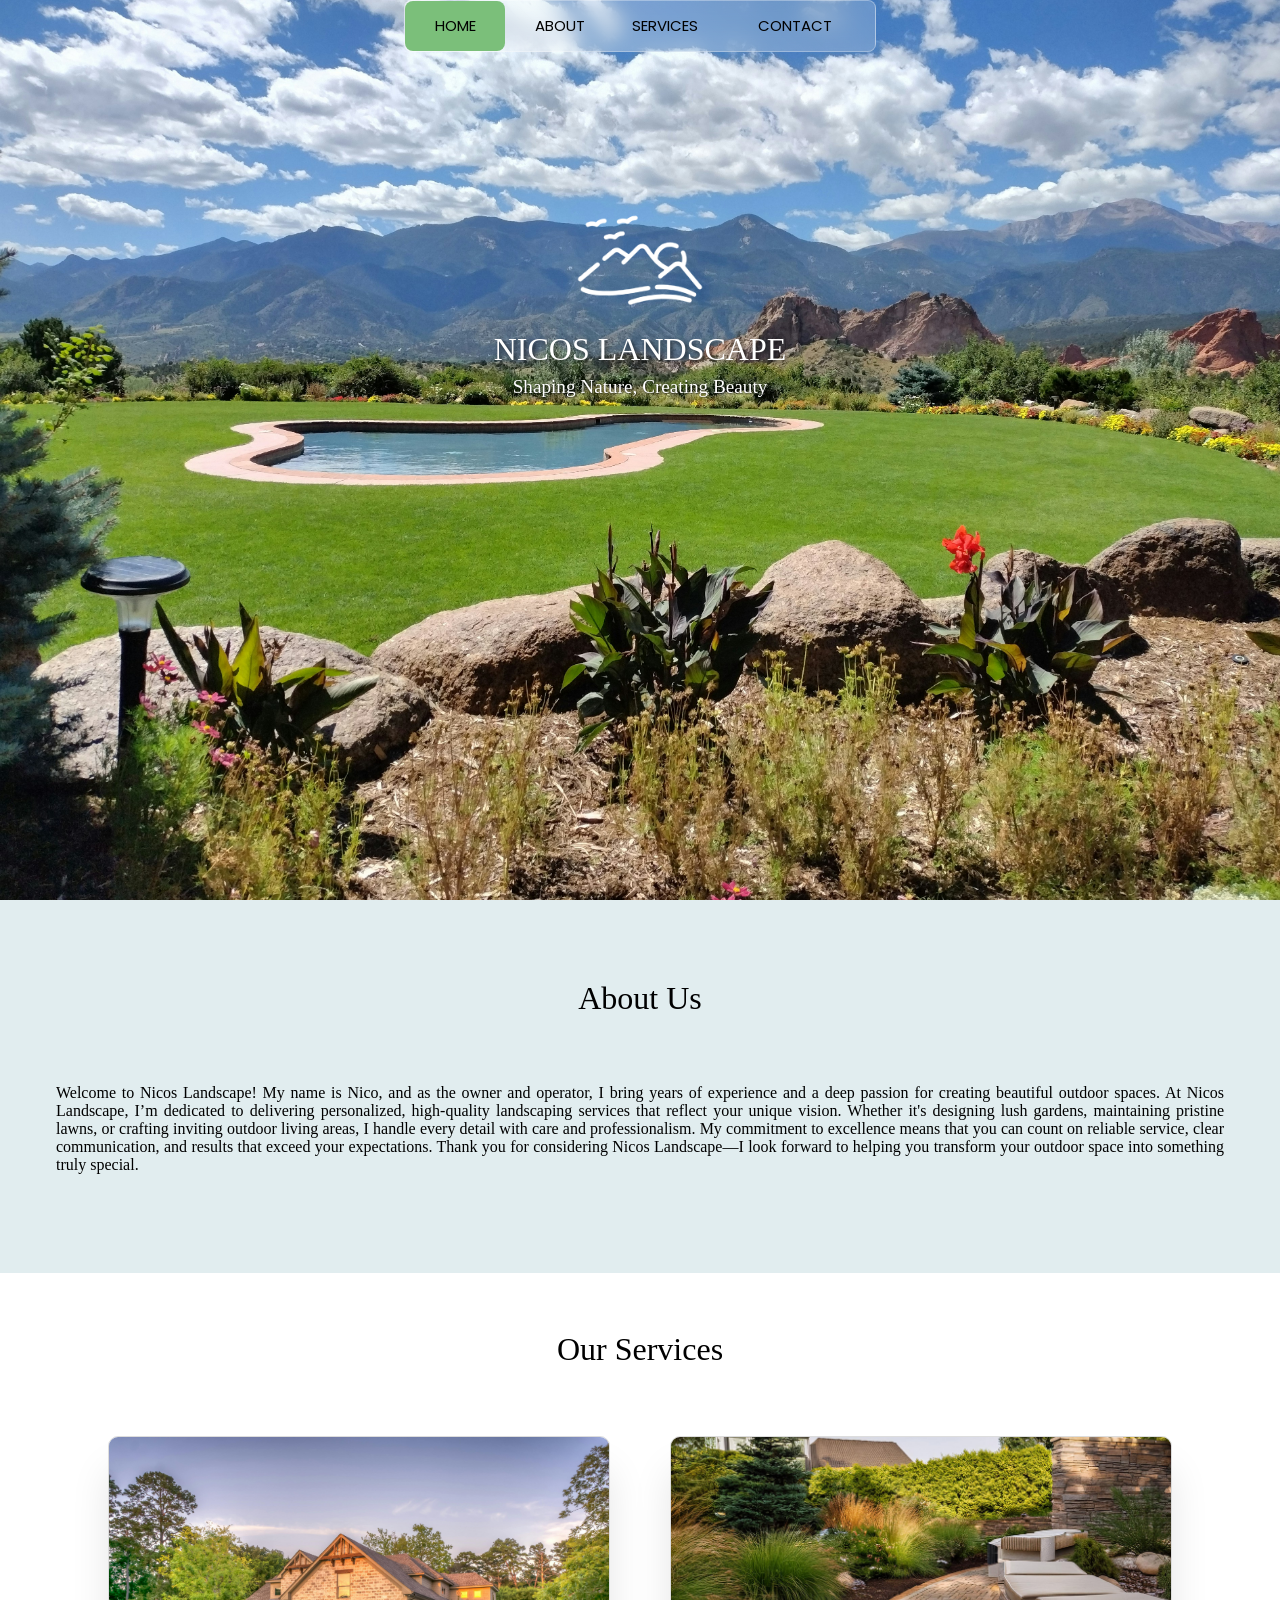
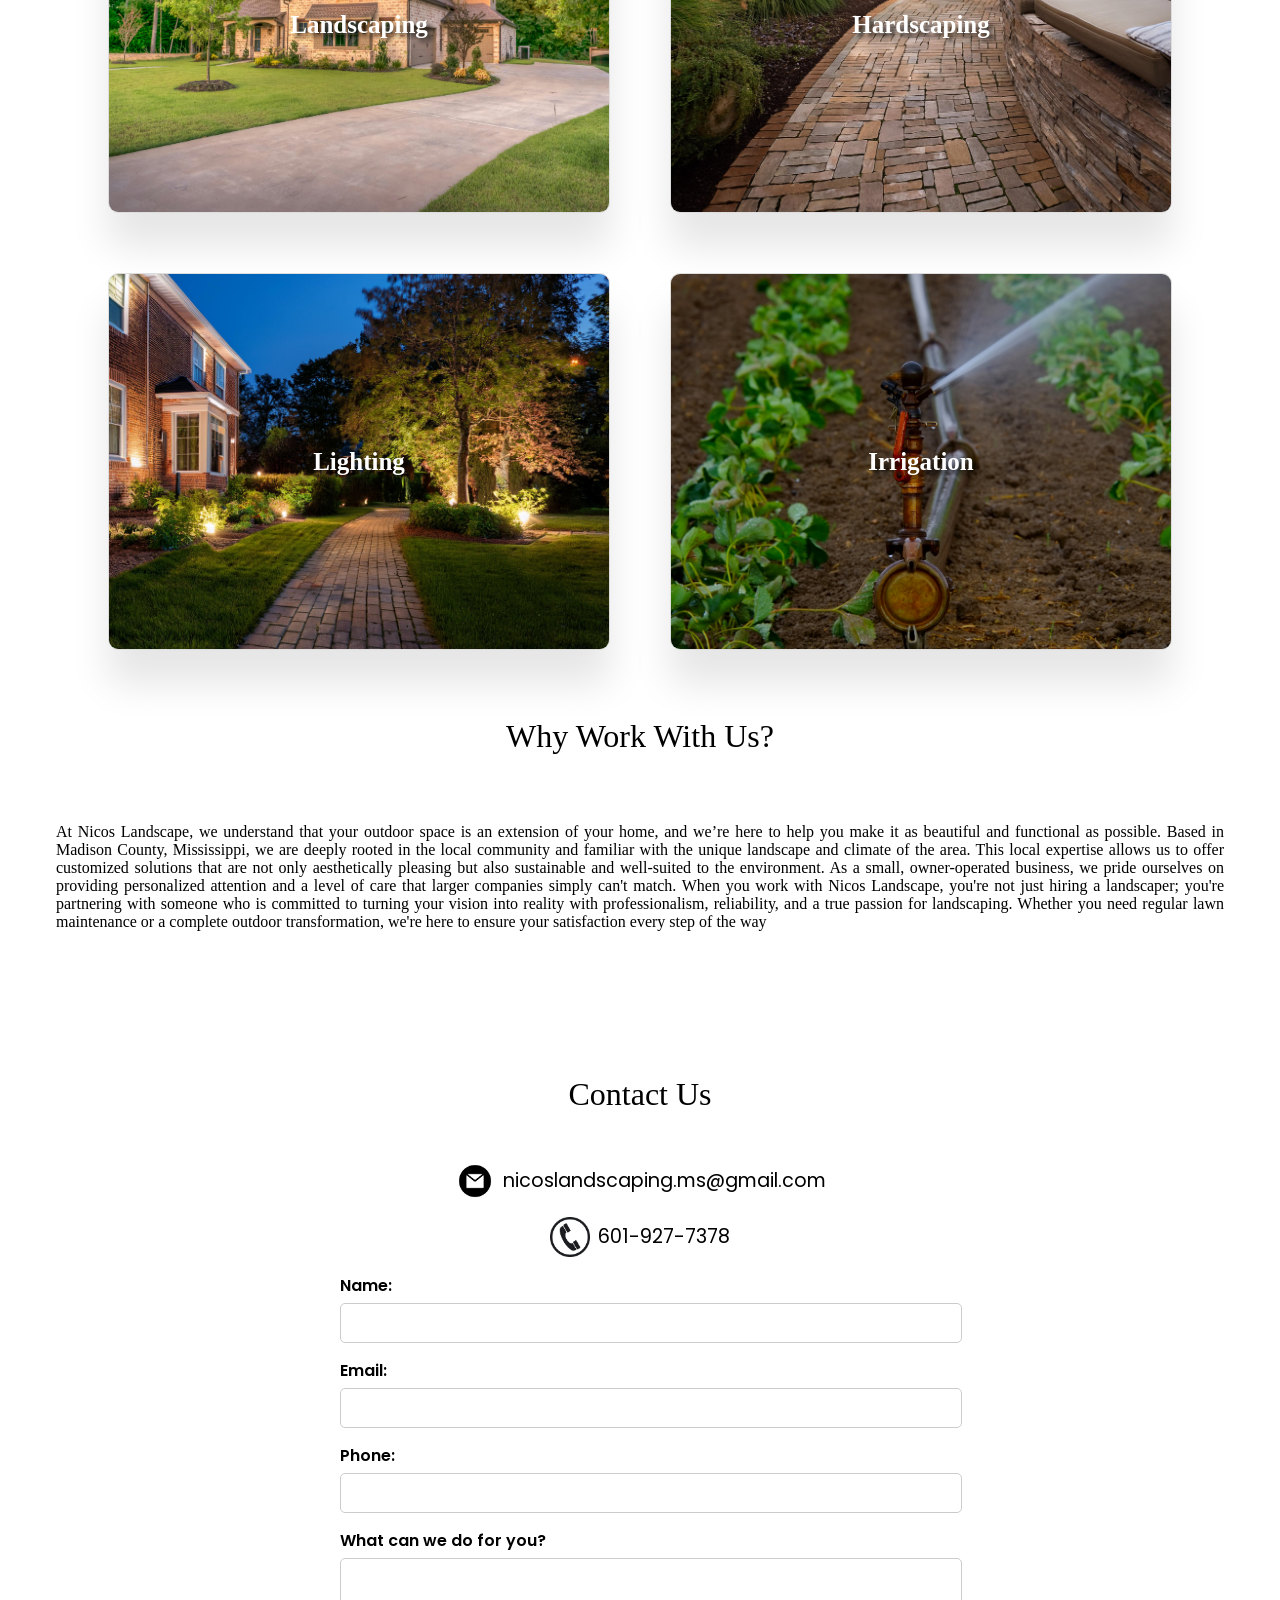
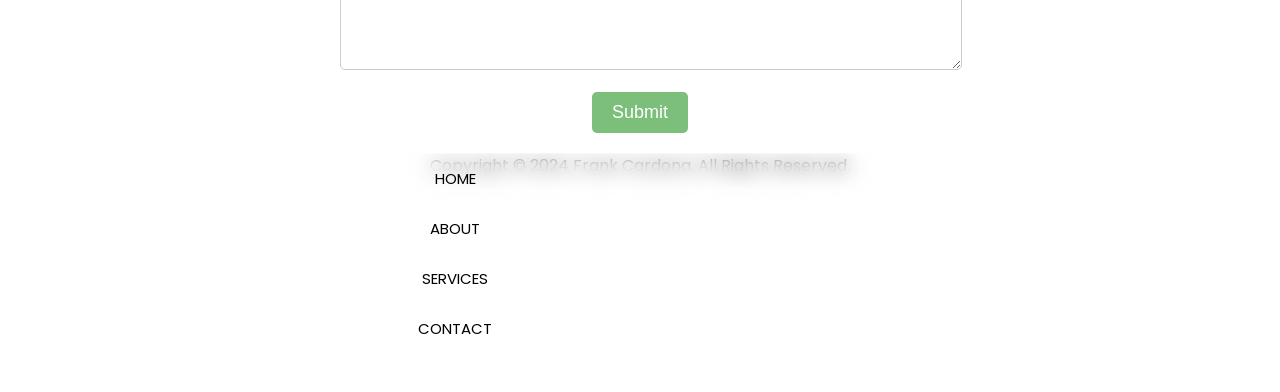
==== index.html @ dc4875f7 "changed name of html" ====
<!DOCTYPE html>
<html lang="en">
<head>
    <meta charset="UTF-8">
    <meta http-equiv="X-UA-Compatible" content="IE=edge">
    <meta name="viewport" content="width=device-width, initial-scale=1.0">
    <title>Nicos Landscape</title>
    <link rel="stylesheet" href="style.css">
    <link rel="stylesheet" href="mediaqueries.css">
</head>
<body>
    <!-- LAVALAMP NAVIGATION MENU -->
    <nav id="desktop-nav">
        <a href="#home">Home</a>
        <a href="#about">About</a>
        <a href="#services">Services</a>
        <a href="#contact">Contact</a>
        <div class="animation start-home"></div>
    </nav>

    <!-- HOME SECTION -->
    <section id="home">
        <div class="background-image">
            <img src="./assets/HomepageImage.jpg" alt="background-image">
        </div>
        <div class="logo-container">
            <img src="./assets/logo.png" alt="Logo" class="home-logo">
        </div>
        <div class="text-container">
            <p class="section_text_p1">NICOS LANDSCAPE</p>
            <p class="section_text_p2">Shaping Nature, Creating Beauty</p>
        </div>
    </section>

    <!-- ABOUT SECTION -->
    <section id="about">
        <h1 class="section_text_p3">About Us</h1>
        <p class="section_text_p4">
            Welcome to Nicos Landscape! My name is Nico, and as the owner and operator, I bring years of experience and a deep passion for creating beautiful outdoor spaces. At Nicos Landscape, I’m dedicated to delivering personalized, high-quality landscaping services that reflect your unique vision. Whether it's designing lush gardens, maintaining pristine lawns, or crafting inviting outdoor living areas, I handle every detail with care and professionalism. My commitment to excellence means that you can count on reliable service, clear communication, and results that exceed your expectations. Thank you for considering Nicos Landscape—I look forward to helping you transform your outdoor space into something truly special.
        </p>
    </section>

    <!-- SERVICES SECTION -->
    <section id="services">
        <h1 class="section_text_p3">Our Services</h1>
        <div class="services-container">
            <!-- Service: Landscaping -->
            <div class="service-item">
                <div class="service-name">Landscaping</div>
                <img src="./assets/landscaping1.jpg" alt="Landscaping Service" class="service-photo">
                <div class="overlay">
                    <p class="service-description">Transform your outdoor space with expert landscaping services.</p>
                    <button class="btn btn-color-2 project-btn" onclick="location.href='https://example.com/landscaping'">
                        more info
                    </button>
                </div>
            </div>

            <!-- Service: Hardscaping -->
            <div class="service-item">
                <div class="service-name">Hardscaping</div>
                <img src="./assets/hardscaping1.jpg" alt="Hardscaping Service" class="service-photo">
                <div class="overlay">
                    <p class="service-description">Create beautiful, durable outdoor structures with our hardscaping services.</p>
                    <button class="btn btn-color-2 project-btn" onclick="location.href='https://example.com/hardscaping'">
                        more info
                    </button>
                </div>
            </div>

            <!-- Service: Lighting -->
            <div class="service-item">
                <div class="service-name">Lighting</div>
                <img src="./assets/lighting1.jpg" alt="Lighting Service" class="service-photo">
                <div class="overlay">
                    <p class="service-description">Enhance your outdoor space with professional lighting installations.</p>
                    <button class="btn btn-color-2 project-btn" onclick="location.href='https://example.com/lighting'">
                        more info
                    </button>
                </div>
            </div>

            <!-- Service: Irrigation -->
            <div class="service-item">
                <div class="service-name">Irrigation</div>
                <img src="./assets/irrigation1.jpg" alt="Irrigation Service" class="service-photo">
                <div class="overlay">
                    <p class="service-description">Ensure your landscape thrives with efficient irrigation systems.</p>
                    <button class="btn btn-color-2 project-btn" onclick="location.href='https://example.com/irrigation'">
                        more info
                    </button>
                </div>
            </div>
        </div>
        <h1 class="section_text_p3">Why Work With Us?</h1>
        <p class="section_text_p4">
            At Nicos Landscape, we understand that your outdoor space is an extension of your home, and we’re here to help you make it as beautiful and functional as possible. Based in Madison County, Mississippi, we are deeply rooted in the local community and familiar with the unique landscape and climate of the area. This local expertise allows us to offer customized solutions that are not only aesthetically pleasing but also sustainable and well-suited to the environment. As a small, owner-operated business, we pride ourselves on providing personalized attention and a level of care that larger companies simply can't match. When you work with Nicos Landscape, you're not just hiring a landscaper; you're partnering with someone who is committed to turning your vision into reality with professionalism, reliability, and a true passion for landscaping. Whether you need regular lawn maintenance or a complete outdoor transformation, we're here to ensure your satisfaction every step of the way        </p>

    </section>

    <!-- CONTACT SECTION -->
    <section id="contact">
        <h1 class="section_text_p3">Contact Us</h1>
        <div class="contact-info-upper-container">
            <!-- Email Section -->
            <div class="contact-info-container">
                <img src="./assets/email.png" alt="Email icon" class="icon contact-icon email-icon">
                <p><a href="mailto:nicoslandscaping.ms@gmail.com">nicoslandscaping.ms@gmail.com</a></p>
            </div>
    
            <!-- Phone Section -->
            <div class="contact-info-container">
                <img src="./assets/phone.png" alt="Phone icon" class="icon phone-icon">
                <p><a href="tel:6015733940">601-927-7378</a></p>
            </div>
        </div>
        
        <!-- Updated Form: make sure to replace the action URL with your actual backend URL -->
        <form action="https://your-backend-url.com/send" method="POST" class="contact-form">
            <div class="form-group">
                <label for="name">Name:</label>
                <input type="text" id="name" name="name" required>
            </div>
    
            <div class="form-group">
                <label for="email">Email:</label>
                <input type="email" id="email" name="email" required>
            </div>
    
            <div class="form-group">
                <label for="phone">Phone:</label>
                <input type="tel" id="phone" name="phone">
            </div>
    
            <div class="form-group">
                <label for="message">What can we do for you?</label>
                <textarea id="message" name="message" rows="5" required></textarea>
            </div>
    
            <button type="submit" class="btn btn-color-2">Submit</button>
        </form>
    </section>
    
    <!-- FOOTER SECTION -->
    <footer>
        <nav>
            <div class="nav-links-container">
                <ul class="nav-links"> 
                    <li><a href="#home">Home</a></li>
                    <li><a href="#about">About</a></li>
                    <li><a href="#services">Services</a></li>
                    <li><a href="#contact">Contact</a></li>
                </ul>
            </div>
        </nav>
        <p>Copyright &#169; 2024 Frank Cardona. All Rights Reserved.</p>
    </footer>
    <script src="script.js"></script>
</body>
</html>
---- style.css ----
@import url('https://fonts.googleapis.com/css2?family=Poppins:wght@300;400;500;600&display=swap');

* {
   margin: 0;
   padding: 0; 
}

body {
    font-family: "Poppins", sans-serif;
}

html {
    scroll-behavior: smooth;
}

/* SECTIONS */

section {
    padding-top: 4vh;
    box-sizing: border-box;
}

/* HOME SECTION */

#home {
    margin: 0;
    padding: 0;
    position: relative;
    height: 100vh;
    display: flex;
    justify-content: center;
    align-items: center;
    overflow: hidden;
}

.background-image {
    position: absolute;
    top: 0;
    left: 0;
    width: 100%;
    height: 100%;
    z-index: -1;
}

.background-image img {
    width: 100%;
    height: 100%;
    object-fit: cover;
}

/* DESKTOP NAV LAVALAMP NAVIGATION MENU */

nav {
    margin: 0px;
    position: fixed;
    left: 50%;
    width: 470px;
    height: 50px;
    background: linear-gradient(45deg, rgba(255, 255, 255, 0.4), rgba(255, 255, 255, 0.2)); /* Gradient with semi-transparent white */
    border-radius: 8px;
    font-size: 0; /* Ensures no additional spacing or text alignment issues */
    z-index: 1000; /* Added a high z-index to ensure the menu stays on top of other content */
    transform: translateX(-50%); /* Adjusts the centering to account for the menu's width */
    backdrop-filter: blur(10px); /* Adds a blur effect to the background behind the nav */
    -webkit-backdrop-filter: blur(10px); /* Safari support */
    border: 1px solid rgba(255, 255, 255, 0.3); /* Optional: Add a subtle border */
}


nav a {
    line-height: 50px; /* Vertically centers the text within the menu items */
    font-size: 15px;
    display: inline-block;
    position: relative;
    z-index: 1;
    text-transform: uppercase; /* Makes the text uppercase */
    text-align: center;
    color: black;
    cursor: pointer;
    transition: color 0.3s ease;
}


nav .animation {
    position: absolute;
    height: 100%;
    top: 0;
    z-index: 0;
    transition: all .5s ease 0s; /* Smooth transition for hover effect */
    border-radius: 8px; /* Matches the border radius of the nav container */
}

/* Width and color assignments for each menu item */
a:nth-child(1) {
    width: 100px;
}
a:nth-child(2) {
    width: 110px;
}
a:nth-child(3) {
    width: 100px;
}
a:nth-child(4) {
    width: 160px;
}


/* Start positions and hover animations */
nav .start-home, a:nth-child(1):hover ~ .animation {
    width: 100px;
    left: 0;
    background-color: #7BBF7A; /* Color for the "Home" section */
}
nav .start-about, a:nth-child(2):hover ~ .animation {
    width: 110px;
    left: 100px;
    background-color: #7BBF7A; /* Color for the "About" section */
}
nav .start-blog, a:nth-child(3):hover ~ .animation {
    width: 100px;
    left: 210px;
    background-color: #7BBF7A; /* Color for the "services" section */
}
nav .start-contact, a:nth-child(4):hover ~ .animation {
    width: 160px;
    left: 310px;
    background-color: #7BBF7A; /* Color for the "contact" section */
}

a {
    color: black;
    text-decoration: none;
    text-decoration-color: black;
}

a:hover{
    color: black;
    text-decoration: underline;
    text-underline-offset: 1rem;
    text-decoration-color: rgb(9, 9, 9);
}

.logo{
    font-size: 2rem;
}

.logo:hover{
    cursor: default;
}

.menu-links{
    position: absolute;
    top: 100%;
    right: 0;
    background-color: white;
    width: fit-content;
    max-height: 0;
    overflow: hidden;
    transition: all 0.3 ease-in-out;
}

.menu-links a {
    display: block;
    padding: 100%;
    text-align: center;
    font-size: 1.5rem;
    color: black;
    text-decoration: none;
    transition: all 0.3 ease-in-out;
}

.menu-links li {
    list-style: none;
}

.menu-links.open {
    max-height: 300px;
}

.hamburger-icon.open span:first-child {
    transform: rotate(45deg) translate(10px, 5px);
}

.hamburger-icon.open span:nth-child(2) {
    opacity: 0;
}

.hamburger-icon.open span:last-child {
    transform: rotate(-45deg) translate(10px, -5px);
}

hamburger-icon span:first-child {
    transform: none;
}

hamburger-icon span:first-child {
    opacity: 1;
}

.hamburger-icon span:first-child{
    transform: none;
}


/* Home section logo styling */
.logo-container {
    position: absolute;
    top: 20px; /* Adjust based on where you want the logo */
    left: 20px; /* Adjust based on where you want the logo */
    z-index: 2; /* Ensure the logo is above the background image */
}

.home-logo {
    width: 200px; /* Adjust size to fit your design */
    height:auto; /* Maintain aspect ratio */
}

.logo-container {
    top: 50%;
    left: 50%;
    transform: translate(-50%, -140%);
}

.text-container {
    position: absolute;
    top: 40%; /* Adjust based on where you want the text */
    left: 50%; /* Center it horizontally */
    transform: translate(-50%, -50%); /* Center it both horizontally and vertically */
    z-index: 2; /* Ensure the text is above the background image */
}

.section_text_p1 {
    color: white; /* Ensure the text contrasts against the background */
    text-align: center;
    font-size: 2rem;
    font-weight: 500;
    margin: 0.5rem 0; /* Add some spacing between the lines */
    text-shadow: 2px 2px 4px rgba(0, 0, 0, 0.7); /* Subtle black shadow */
    font-family: serif; /* Apply a generic serif typeface */
}

.section_text_p2 {
    color: white; /* Ensure the text contrasts against the background */
    font-size: 1.2rem;
    text-align: center;
    font-weight: 100;
    margin: 0.2rem 1; /* Add some spacing between the lines */
    text-shadow: .5px 1px 2px rgba(0, 0, 0, 0.7); /* Subtle black shadow */
    font-family: serif; /* Apply a generic serif typeface */
}

/*ABOUT SECTION */

#about {
    position: relative;
    background-color: rgb(225, 237, 239); /* Set the background color to white */
    width: 100%; /* Ensure the section takes up the full width of the viewport */
    height: 50%;
    margin: 0; /* Remove any default margin */
    padding: 2rem; /* Add some padding if needed for spacing */

}

.section_text_p3 {
    color: black; /* Ensure the text contrasts against the background */
    text-align: center;
    font-size: 2rem;
    font-weight: 200;
    margin: 3rem 0; /* Add some spacing between the lines */
    font-family: serif; /* Apply a generic serif typeface */
}

/* Centered and compressed text block */
.section_text_p4 {
    color: black;
    font-size: 1rem;
    text-align:justify;
    font-weight: 100;
    margin: 4.2rem auto; /* Center the text block */
    font-family: serif;
    max-width: 1200px; /* Limit the width of the text block */
    padding: 0 1rem; /* Add padding inside the text block */
    box-sizing: border-box; /* Ensure padding doesn't affect width */
}


.about-containers {
    gap: 2rem;
    margin-bottom: 2rem;
    margin-top: 2rem;
}

.about-details-container {
    justify-content: center;
    flex-direction: column;
}

.about-containers, 
.about-details-container {
    display: flex;
}

.about-pic {
    border-radius: 2rem;
}

.arrow {
    position: absolute;
    right: -5rem;
    bottom: 2.5rem;
}

.details-container {
    padding: 1.5rem;
    flex: 1;
    background: white;
    border-radius: 2rerm;
    border: rgb(53, 53, 53) 0.1rem solid;
    border-color: rgb(163, 163, 163);
    text-align: center;
}

.section-container{
    gap: 4rem;
    height: 80%;
}

.section_pic-container {
    height: 400px;
    width: 400px;
    margin: auto 0;
}

/* SERVICES SECTION */

#services {
    padding: 10px 10px;
    background-color: transparent;
}

.services-container {
    display: flex;
    flex-wrap: wrap;
    justify-content: center;
    gap: 20px;
}

.service-item {
    position: relative;
    width: 500px;
    margin: 20px;
    border: 1px solid #ddd;
    box-shadow: 0 34px 38px rgba(0, 0, 0, 0.1);
    border-radius: 10px;
    overflow: hidden;
    transition: transform 0.5s ease; /* Add transition for the zoom effect */
}

.service-item:hover {
    transform: scale(1.05); /* Slight zoom effect on hover */
}

.service-item img {
    width: 100%;
    display: block;
    object-fit: cover;
    height: 375px;
    transition: transform 0.5s ease; /* Smooth zoom transition for the image */
}

.service-item:hover img {
    transform: scale(1.1); /* Slightly zoom the image on hover */
}

.overlay {
    position: absolute;
    bottom: 0;
    background: rgba(0, 0, 0, 0.5);
    color: #fff;
    width: 100%;
    transition: opacity 0.5s ease;
    opacity: 0;
    padding: 20px;
    text-align: center;
}

.service-item:hover .overlay {
    opacity: 1;
}

.service-name {
    font-family: serif;
    text-shadow: 4px 4px 4px rgba(0, 0, 0, 0.7); /* Subtle black shadow */
    font-size: 20px;
    margin-bottom: 10px;
    color: white;
}

.service-item .service-name {
    position: absolute;
    top: 50%; /* Center vertically */
    left: 50%; /* Center horizontally */
    transform: translate(-50%, -50%); /* Aligns the text to the center */
    color: white;
    background-color: transparent;
    padding: 5px 10px;
    font-size: 25px;
    max-width: 90%;
    box-sizing: border-box;
    z-index: 2;
    font-family: serif;
    font-weight: 700;
    text-align: center; /* Ensure the text is centered */
}


/* CONTACT SECTION */

#contact {
    padding: 20px;
    background-color: white;
    text-align: center;
}

.contact-form {
    max-width: 600px;
    margin: 0 auto;
}

.form-group {
    margin-bottom: 15px;
    text-align: left;
}

.form-group label {
    display: block;
    margin-bottom: 5px;
    font-weight: 600;
}

.form-group input,
.form-group textarea {
    width: 100%;
    padding: 10px;
    border: 1px solid #ccc;
    border-radius: 5px;
    font-size: 16px;
}

button.btn {
    padding: 10px 20px;
    font-size: 18px;
    border: none;
    border-radius: 5px;
    background-color: #7BBF7A;
    color: white;
    cursor: pointer;
    transition: background-color 0.3s ease;
}

button.btn:hover {
    background-color: #6aa969;
}

.contact-info-container {
    display: flex;
    align-items: center;
    justify-content: center;
    gap: 0.5rem;
    margin: 1rem;
}

.contact-info-container p {
    font-size: larger;
}

.contact-icon {
    cursor: default;
}

.email-icon {
    height: 2.5rem;
}
.phone-icon {
    height: 2.5rem;
}

/* FOOTER */

footer {
    height: 26vh;
    margin: 0 1rem;
}

footer p {
    text-align: center;
}
---- mediaqueries.css ----
@media screen and (max-width: 1400px) {
    #profile{
        height: 83vh;
        margin-bottom: 6rem;
    }
    .about-containers{
        flex-wrap: wrap;
    }
}

@media screen and (max-width: 1200px) {
    #desktop-nav{
        display: none;
    }
    #hamburger-nav{
        display: flex;
    }
    #experience,
    .experience-details-cointainer {
        margin-top: 2rem;
    }
    #profile,
    .section-container {
        display: block;
    }
    .arrow{
        display: none;
    }
    section,
    .section-container {
        height: fit-content;
    }
    section {
        margin: 0 5%;
    }
    .section_pic-container {
        width: 275px;
        height: 275px;
        margin: 0 auto 2rem;
    }
    .about-containers {
        margin-top: 0;
    }
}

@media screen and (max-width: 600px) {
    #contact,
    footer{
        height: 40vh;
    }
    #profile{
        height:83vh;
        margin-bottom: 0;
    }
    article {
        font-size: 1rem;
    }
    footer nav {
        height: fit-content;
        margin-bottom: 2rem;
    }
    .about-containers, 
    .contact-info-upper-container, 
    .btn-container {
        flex-wrap: wrap;
    }
    .contact-info-container{
        margin: 0;
    }
    .contact-info-container p,
    .nav-links li a {
        font-size: 1.25rem;
    }
    .experience-sub-title {
        font-size: 1.25rem;
    }
    .logo {
        font-size: 1.5rem;
    }
    .nav-links{
        flex-direction:column;
        gap: 0.5rem;
        text-align: center;
    }
    .section_pic-container {
        width: auto;
        height: 46vw;
        justify-content: center;
    }
    .section_text_p2 {
        font-size: 1.25rem;
    }
    .title {
        font-size:2rem;
    }
    .text-container {
        text-align: justify;
    }
}

@media (max-width: 600px) {
    .service-item {
        width: 80%;
        margin: 10px auto;
    }

    .service-item img {
        height: auto;
    }
}
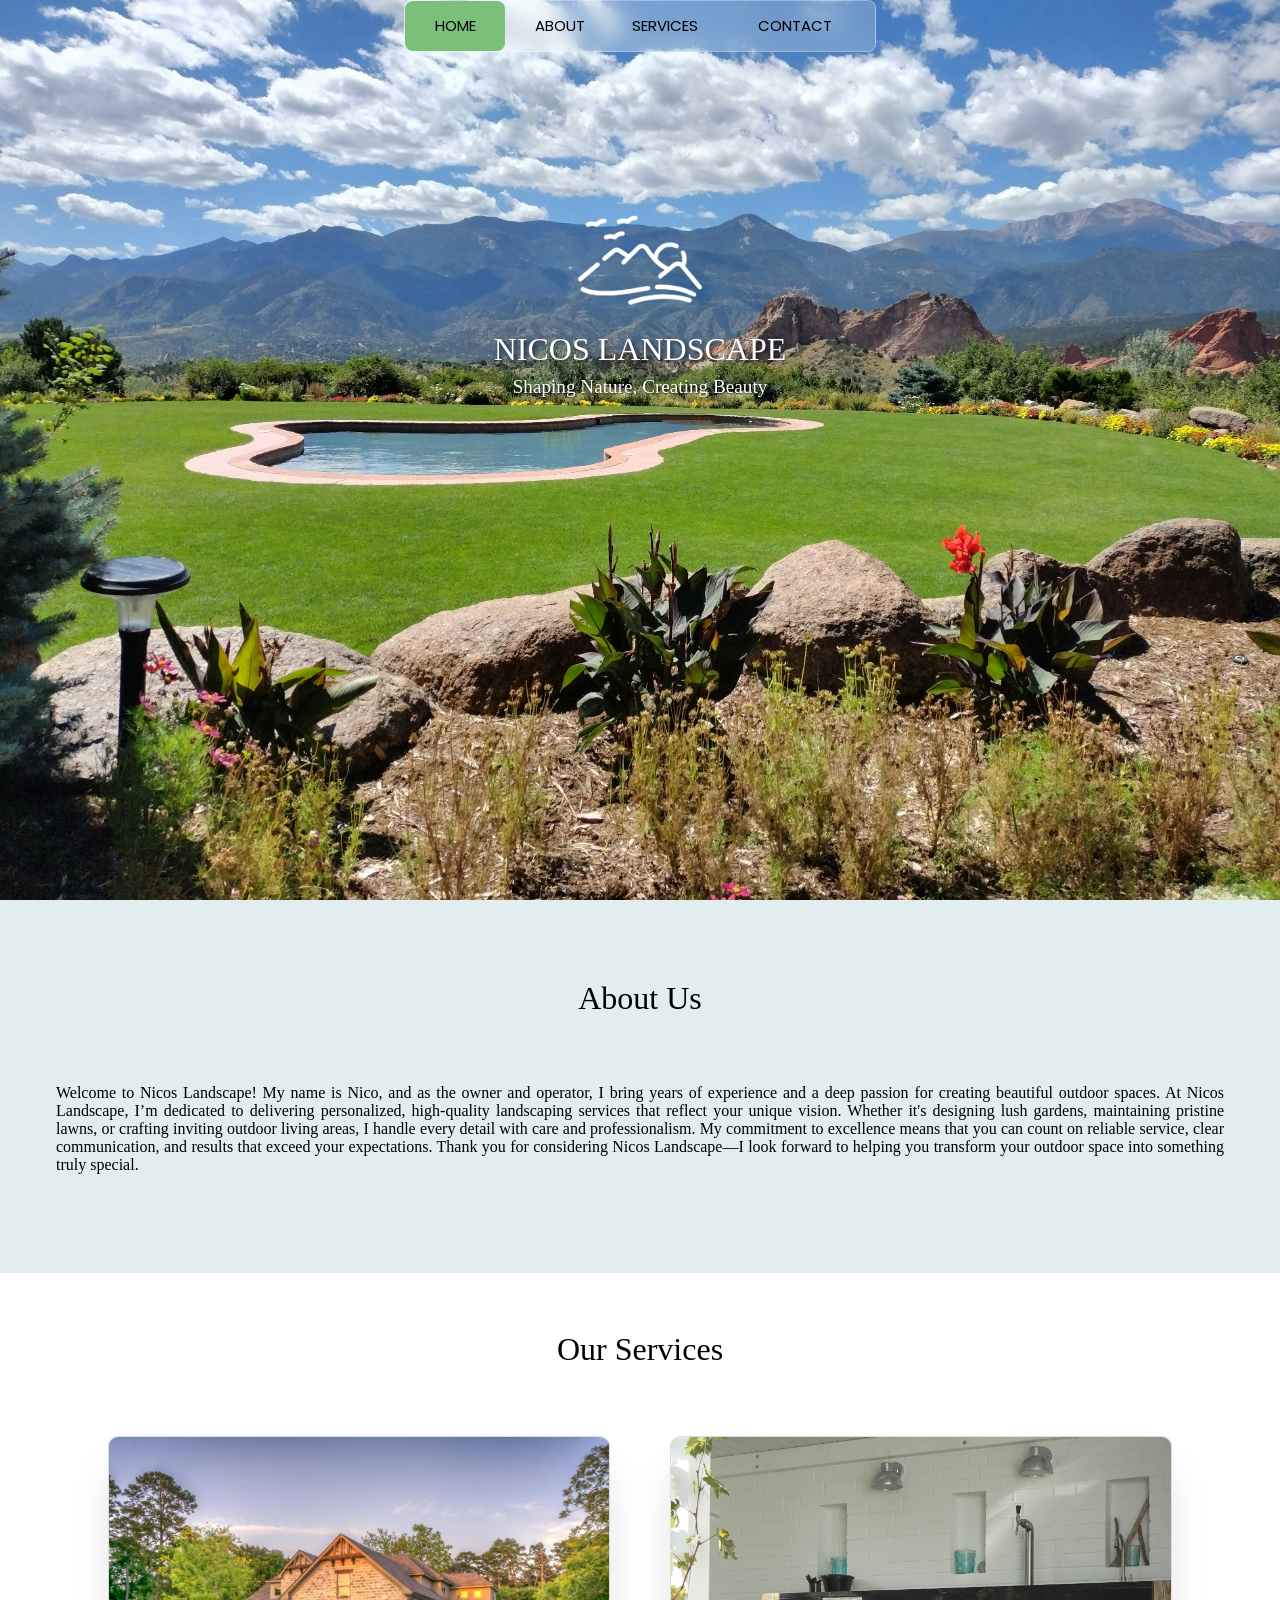
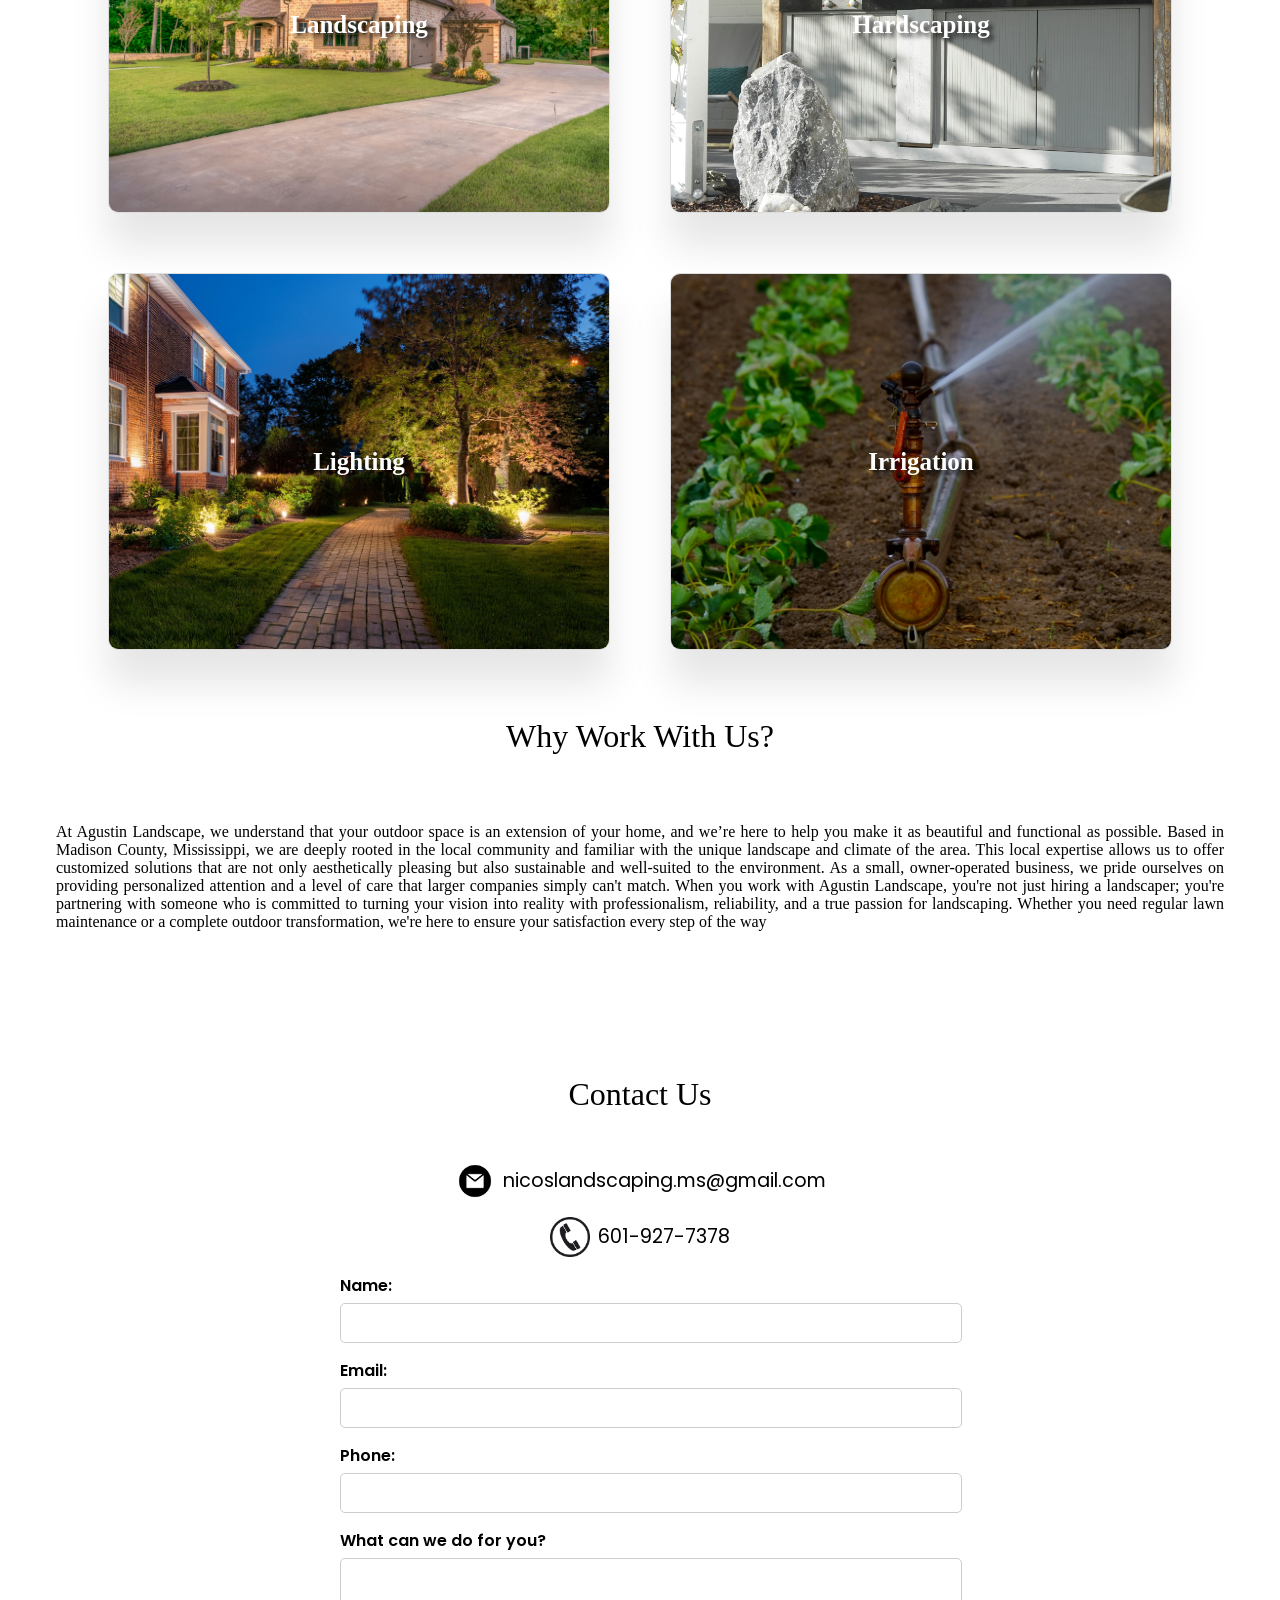
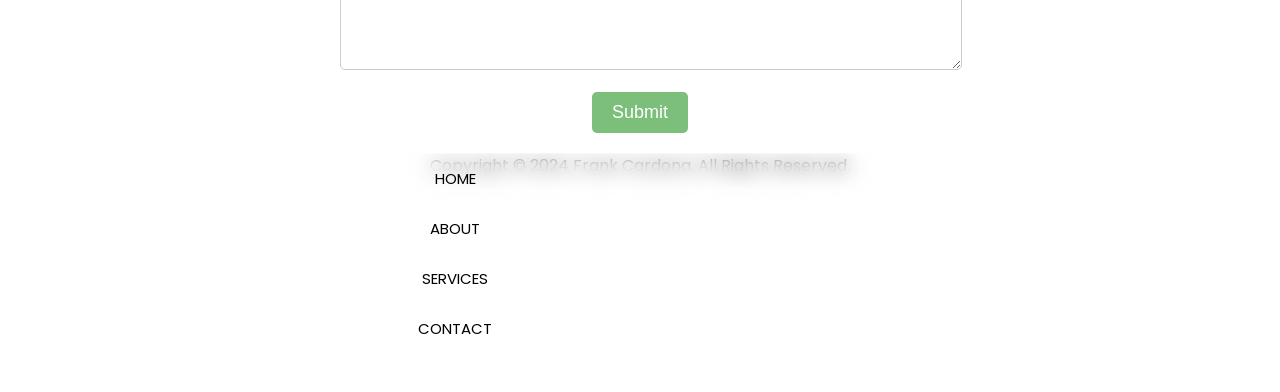
==== commit 5e5fc447: "updated galleries" ====
--- a/index.html
+++ b/index.html
@@ -50,21 +50,18 @@
                 <img src="./assets/landscaping1.jpg" alt="Landscaping Service" class="service-photo">
                 <div class="overlay">
                     <p class="service-description">Transform your outdoor space with expert landscaping services.</p>
-                    <button class="btn btn-color-2 project-btn" onclick="location.href='https://example.com/landscaping'">
-                        more info
-                    </button>
+                    <button class="btn btn-color-2 project-btn" onclick="location.href='landscaping.html'">GALLERY</button>
+        
                 </div>
             </div>
 
             <!-- Service: Hardscaping -->
             <div class="service-item">
                 <div class="service-name">Hardscaping</div>
-                <img src="./assets/hardscaping1.jpg" alt="Hardscaping Service" class="service-photo">
+                <img src="./assets/hardscaping5.jpg" alt="Hardscaping Service" class="service-photo">
                 <div class="overlay">
                     <p class="service-description">Create beautiful, durable outdoor structures with our hardscaping services.</p>
-                    <button class="btn btn-color-2 project-btn" onclick="location.href='https://example.com/hardscaping'">
-                        more info
-                    </button>
+                    <button class="btn btn-color-2 project-btn" onclick="location.href='hardscaping.html'">GALLERY</button>
                 </div>
             </div>
 
@@ -74,9 +71,7 @@
                 <img src="./assets/lighting1.jpg" alt="Lighting Service" class="service-photo">
                 <div class="overlay">
                     <p class="service-description">Enhance your outdoor space with professional lighting installations.</p>
-                    <button class="btn btn-color-2 project-btn" onclick="location.href='https://example.com/lighting'">
-                        more info
-                    </button>
+                    <button class="btn btn-color-2 project-btn" onclick="location.href='lighting.html'">GALLERY</button>
                 </div>
             </div>
 
@@ -86,15 +81,16 @@
                 <img src="./assets/irrigation1.jpg" alt="Irrigation Service" class="service-photo">
                 <div class="overlay">
                     <p class="service-description">Ensure your landscape thrives with efficient irrigation systems.</p>
-                    <button class="btn btn-color-2 project-btn" onclick="location.href='https://example.com/irrigation'">
-                        more info
-                    </button>
+                    <button class="btn btn-color-2 project-btn" onclick="location.href='irrigation.html'">GALLERY</button>
                 </div>
             </div>
+
+            
         </div>
+
         <h1 class="section_text_p3">Why Work With Us?</h1>
         <p class="section_text_p4">
-            At Nicos Landscape, we understand that your outdoor space is an extension of your home, and we’re here to help you make it as beautiful and functional as possible. Based in Madison County, Mississippi, we are deeply rooted in the local community and familiar with the unique landscape and climate of the area. This local expertise allows us to offer customized solutions that are not only aesthetically pleasing but also sustainable and well-suited to the environment. As a small, owner-operated business, we pride ourselves on providing personalized attention and a level of care that larger companies simply can't match. When you work with Nicos Landscape, you're not just hiring a landscaper; you're partnering with someone who is committed to turning your vision into reality with professionalism, reliability, and a true passion for landscaping. Whether you need regular lawn maintenance or a complete outdoor transformation, we're here to ensure your satisfaction every step of the way        </p>
+            At Agustin Landscape, we understand that your outdoor space is an extension of your home, and we’re here to help you make it as beautiful and functional as possible. Based in Madison County, Mississippi, we are deeply rooted in the local community and familiar with the unique landscape and climate of the area. This local expertise allows us to offer customized solutions that are not only aesthetically pleasing but also sustainable and well-suited to the environment. As a small, owner-operated business, we pride ourselves on providing personalized attention and a level of care that larger companies simply can't match. When you work with Agustin Landscape, you're not just hiring a landscaper; you're partnering with someone who is committed to turning your vision into reality with professionalism, reliability, and a true passion for landscaping. Whether you need regular lawn maintenance or a complete outdoor transformation, we're here to ensure your satisfaction every step of the way        </p>
 
     </section>
 
--- a/style.css
+++ b/style.css
@@ -377,7 +377,6 @@
     bottom: 0;
     background: rgba(0, 0, 0, 0.5);
     color: #fff;
-    width: 100%;
     transition: opacity 0.5s ease;
     opacity: 0;
     padding: 20px;
--- a/mediaqueries.css
+++ b/mediaqueries.css
@@ -46,7 +46,7 @@
 @media screen and (max-width: 600px) {
     #contact,
     footer{
-        height: 40vh;
+        height: auto;
     }
     #profile{
         height:83vh;
